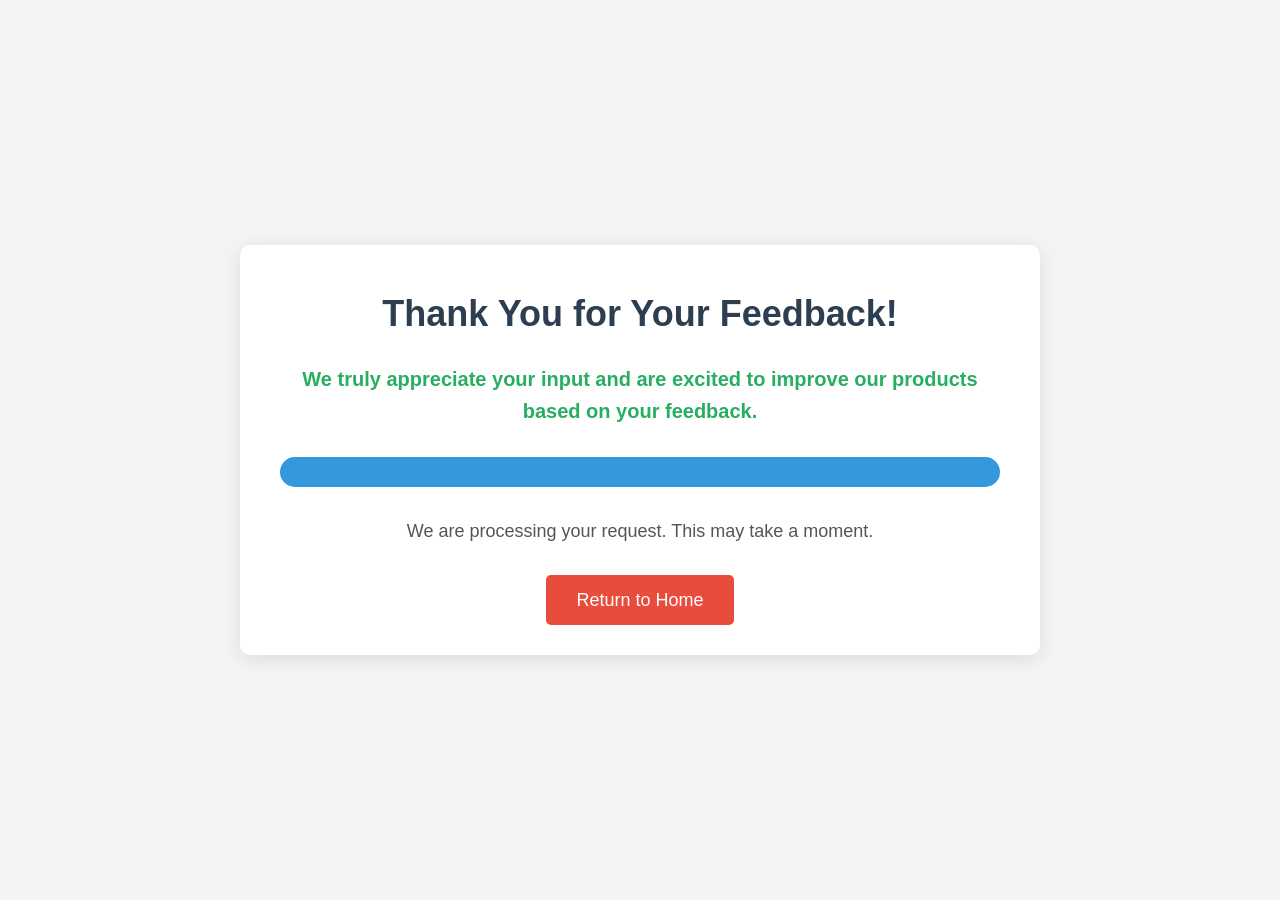
==== thank-you.html @ 7e5135ba "Update thank-you.html" ====
<!DOCTYPE html>
<html lang="en">
<head>
    <meta charset="UTF-8">
    <meta name="viewport" content="width=device-width, initial-scale=1.0">
    <title>Thank You - Grow With Me</title>
    <style>
        * {
            margin: 0;
            padding: 0;
            box-sizing: border-box;
        }

        body {
            font-family: 'Arial', sans-serif;
            line-height: 1.6;
            background-color: #f4f4f4;
            color: #333;
            overflow-x: hidden;
            display: flex;
            justify-content: center;
            align-items: center;
            height: 100vh;
            text-align: center;
        }

        .container {
            max-width: 800px;
            background-color: white;
            padding: 40px;
            border-radius: 10px;
            box-shadow: 0 4px 20px rgba(0, 0, 0, 0.1);
        }

        h1 {
            font-size: 36px;
            color: #2c3e50;
            margin-bottom: 20px;
        }

        p {
            font-size: 18px;
            color: #555;
            margin-bottom: 20px;
        }

        .thank-you-message {
            font-size: 20px;
            color: #27ae60;
            font-weight: bold;
            margin-bottom: 30px;
            animation: fadeIn 1s ease-in-out;
        }

        .progress-container {
            width: 100%;
            height: 30px;
            background-color: #ecf0f1;
            border-radius: 15px;
            margin-bottom: 30px;
        }

        .progress-bar {
            height: 100%;
            width: 0;
            background-color: #3498db;
            border-radius: 15px;
            animation: progress 3s ease-in-out forwards;
        }

        .call-to-action {
            margin-top: 40px;
        }

        .cta-button {
            background-color: #e74c3c;
            color: white;
            padding: 15px 30px;
            text-decoration: none;
            font-size: 18px;
            border-radius: 5px;
            transition: background-color 0.3s, transform 0.3s;
        }

        .cta-button:hover {
            background-color: #c0392b;
            transform: scale(1.05);
        }

        @keyframes fadeIn {
            from {
                opacity: 0;
                transform: translateY(20px);
            }
            to {
                opacity: 1;
                transform: translateY(0);
            }
        }

        @keyframes progress {
            from {
                width: 0%;
            }
            to {
                width: 100%;
            }
        }

        .thank-you-img {
            max-width: 100%;
            height: auto;
            margin-bottom: 30px;
            opacity: 0;
            animation: fadeIn 1.5s ease-in-out forwards;
        }
    </style>
</head>
<body>

    <div class="container">
        <h1>Thank You for Your Feedback!</h1>
        <p class="thank-you-message">We truly appreciate your input and are excited to improve our products based on your feedback.</p>
        
        <!-- Progress bar indicating action -->
        <div class="progress-container">
            <div class="progress-bar"></div>
        </div>

        <p>We are processing your request. This may take a moment.</p>

        <!-- Call to Action Button -->
        <div class="call-to-action">
            <a href="index.html" class="cta-button" id="return-home-btn">Return to Home</a>
        </div>
    </div>

    <script>
        // Simulate progress bar completion
        setTimeout(function() {
            document.querySelector('.progress-bar').style.width = '100%';
        }, 100);

        // Redirect after 10 seconds if the button isn't clicked
        setTimeout(function() {
            const returnButton = document.getElementById('return-home-btn');
            if (returnButton) {
                window.location.href = "index.html"; // Redirect to home after 10 seconds
            }
        }, 5000);

        // Add event listener to button for manual redirection
        document.getElementById('return-home-btn').addEventListener('click', function() {
            window.location.href = "index.html"; // Redirect to home page on button click
        });
    </script>

</body>
</html>
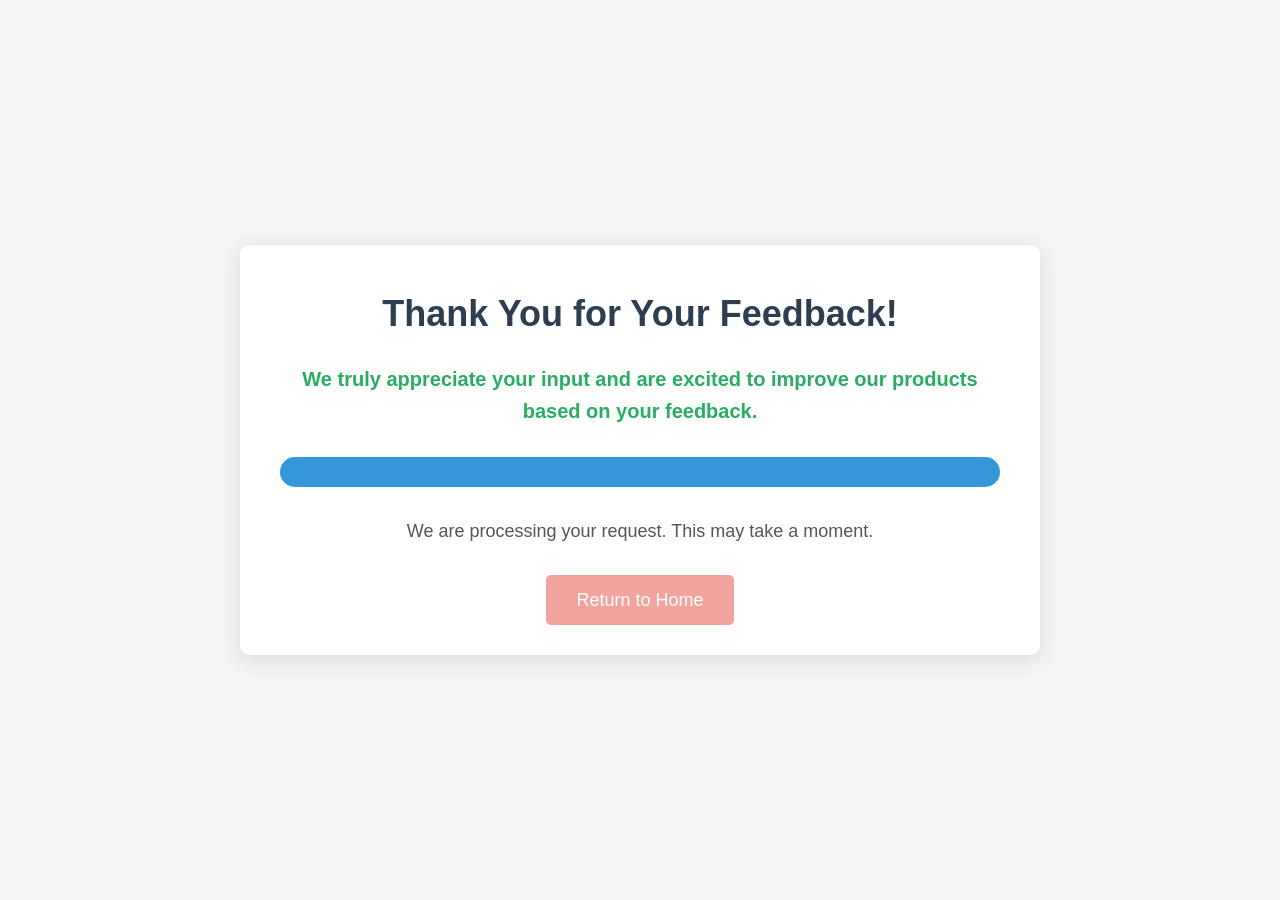
==== commit 697b7f87: "Update thank-you.html" ====
--- a/thank-you.html
+++ b/thank-you.html
@@ -80,6 +80,13 @@
             font-size: 18px;
             border-radius: 5px;
             transition: background-color 0.3s, transform 0.3s;
+            pointer-events: none; /* Initially disable pointer events */
+            opacity: 0.5; /* Dim button initially */
+        }
+
+        .cta-button.enabled {
+            pointer-events: auto; /* Enable pointer events */
+            opacity: 1; /* Brighten button */
         }
 
         .cta-button:hover {
@@ -106,14 +113,6 @@
                 width: 100%;
             }
         }
-
-        .thank-you-img {
-            max-width: 100%;
-            height: auto;
-            margin-bottom: 30px;
-            opacity: 0;
-            animation: fadeIn 1.5s ease-in-out forwards;
-        }
     </style>
 </head>
 <body>
@@ -136,23 +135,19 @@
     </div>
 
     <script>
+        // Get references to progress bar and button
+        const progressBar = document.querySelector('.progress-bar');
+        const returnButton = document.getElementById('return-home-btn');
+
         // Simulate progress bar completion
         setTimeout(function() {
-            document.querySelector('.progress-bar').style.width = '100%';
+            progressBar.style.width = '100%';
         }, 100);
 
-        // Redirect after 10 seconds if the button isn't clicked
+        // Enable button after progress bar animation (3 seconds)
         setTimeout(function() {
-            const returnButton = document.getElementById('return-home-btn');
-            if (returnButton) {
-                window.location.href = "index.html"; // Redirect to home after 10 seconds
-            }
-        }, 5000);
-
-        // Add event listener to button for manual redirection
-        document.getElementById('return-home-btn').addEventListener('click', function() {
-            window.location.href = "index.html"; // Redirect to home page on button click
-        });
+            returnButton.classList.add('enabled'); // Add enabled class
+        }, 3000);
     </script>
 
 </body>
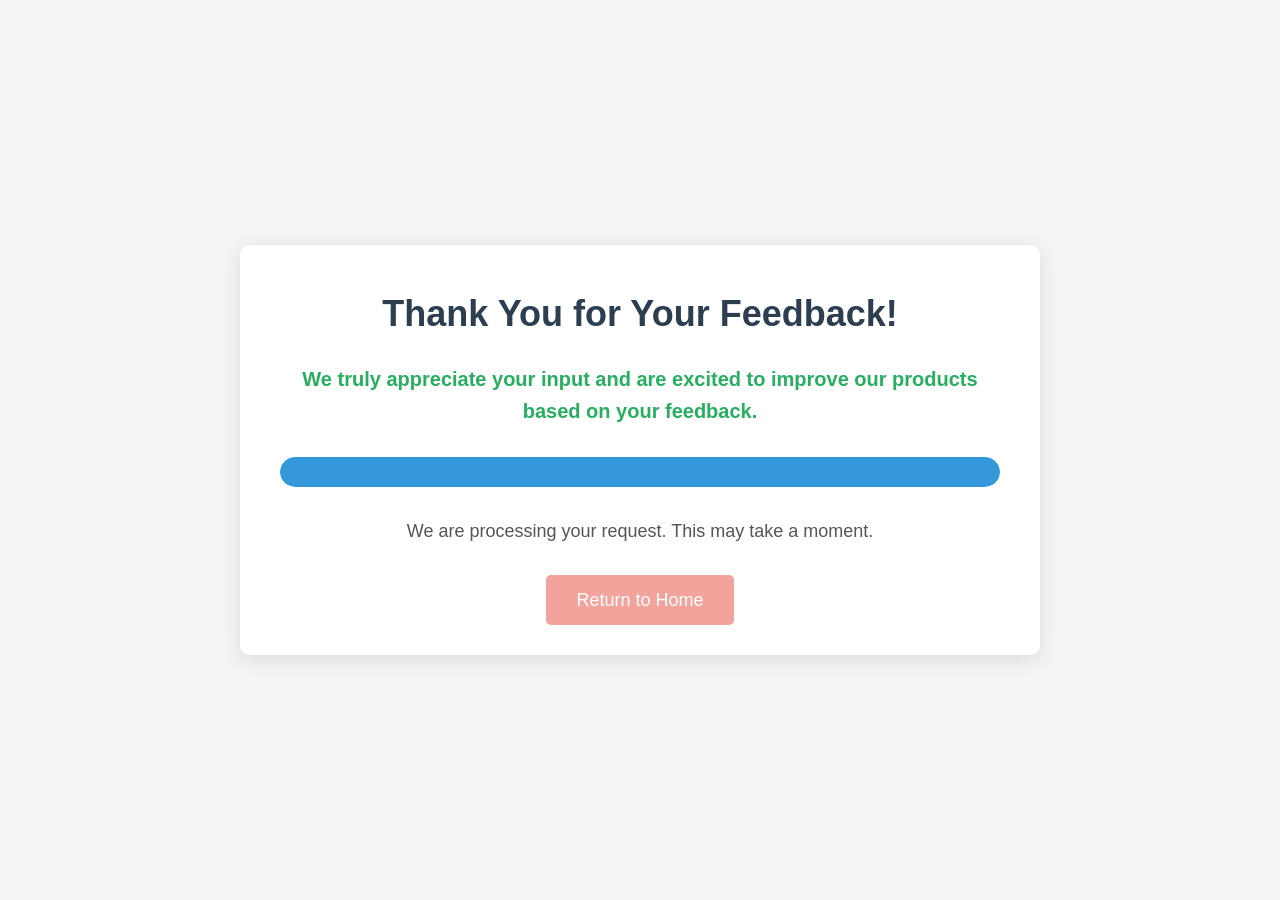
==== commit 4560dca7: "Update thank-you.html" ====
--- a/thank-you.html
+++ b/thank-you.html
@@ -58,6 +58,7 @@
             background-color: #ecf0f1;
             border-radius: 15px;
             margin-bottom: 30px;
+            overflow: hidden;
         }
 
         .progress-bar {
@@ -65,7 +66,6 @@
             width: 0;
             background-color: #3498db;
             border-radius: 15px;
-            animation: progress 3s ease-in-out forwards;
         }
 
         .call-to-action {
@@ -123,7 +123,7 @@
         
         <!-- Progress bar indicating action -->
         <div class="progress-container">
-            <div class="progress-bar"></div>
+            <div class="progress-bar" id="progress-bar"></div>
         </div>
 
         <p>We are processing your request. This may take a moment.</p>
@@ -136,18 +136,17 @@
 
     <script>
         // Get references to progress bar and button
-        const progressBar = document.querySelector('.progress-bar');
+        const progressBar = document.getElementById('progress-bar');
         const returnButton = document.getElementById('return-home-btn');
 
-        // Simulate progress bar completion
-        setTimeout(function() {
-            progressBar.style.width = '100%';
-        }, 100);
+        // Start progress bar animation
+        progressBar.style.transition = 'width 3s ease-in-out';
+        progressBar.style.width = '100%';
 
-        // Enable button after progress bar animation (3 seconds)
-        setTimeout(function() {
-            returnButton.classList.add('enabled'); // Add enabled class
-        }, 3000);
+        // Enable button after animation completes
+        progressBar.addEventListener('transitionend', () => {
+            returnButton.classList.add('enabled');
+        });
     </script>
 
 </body>
